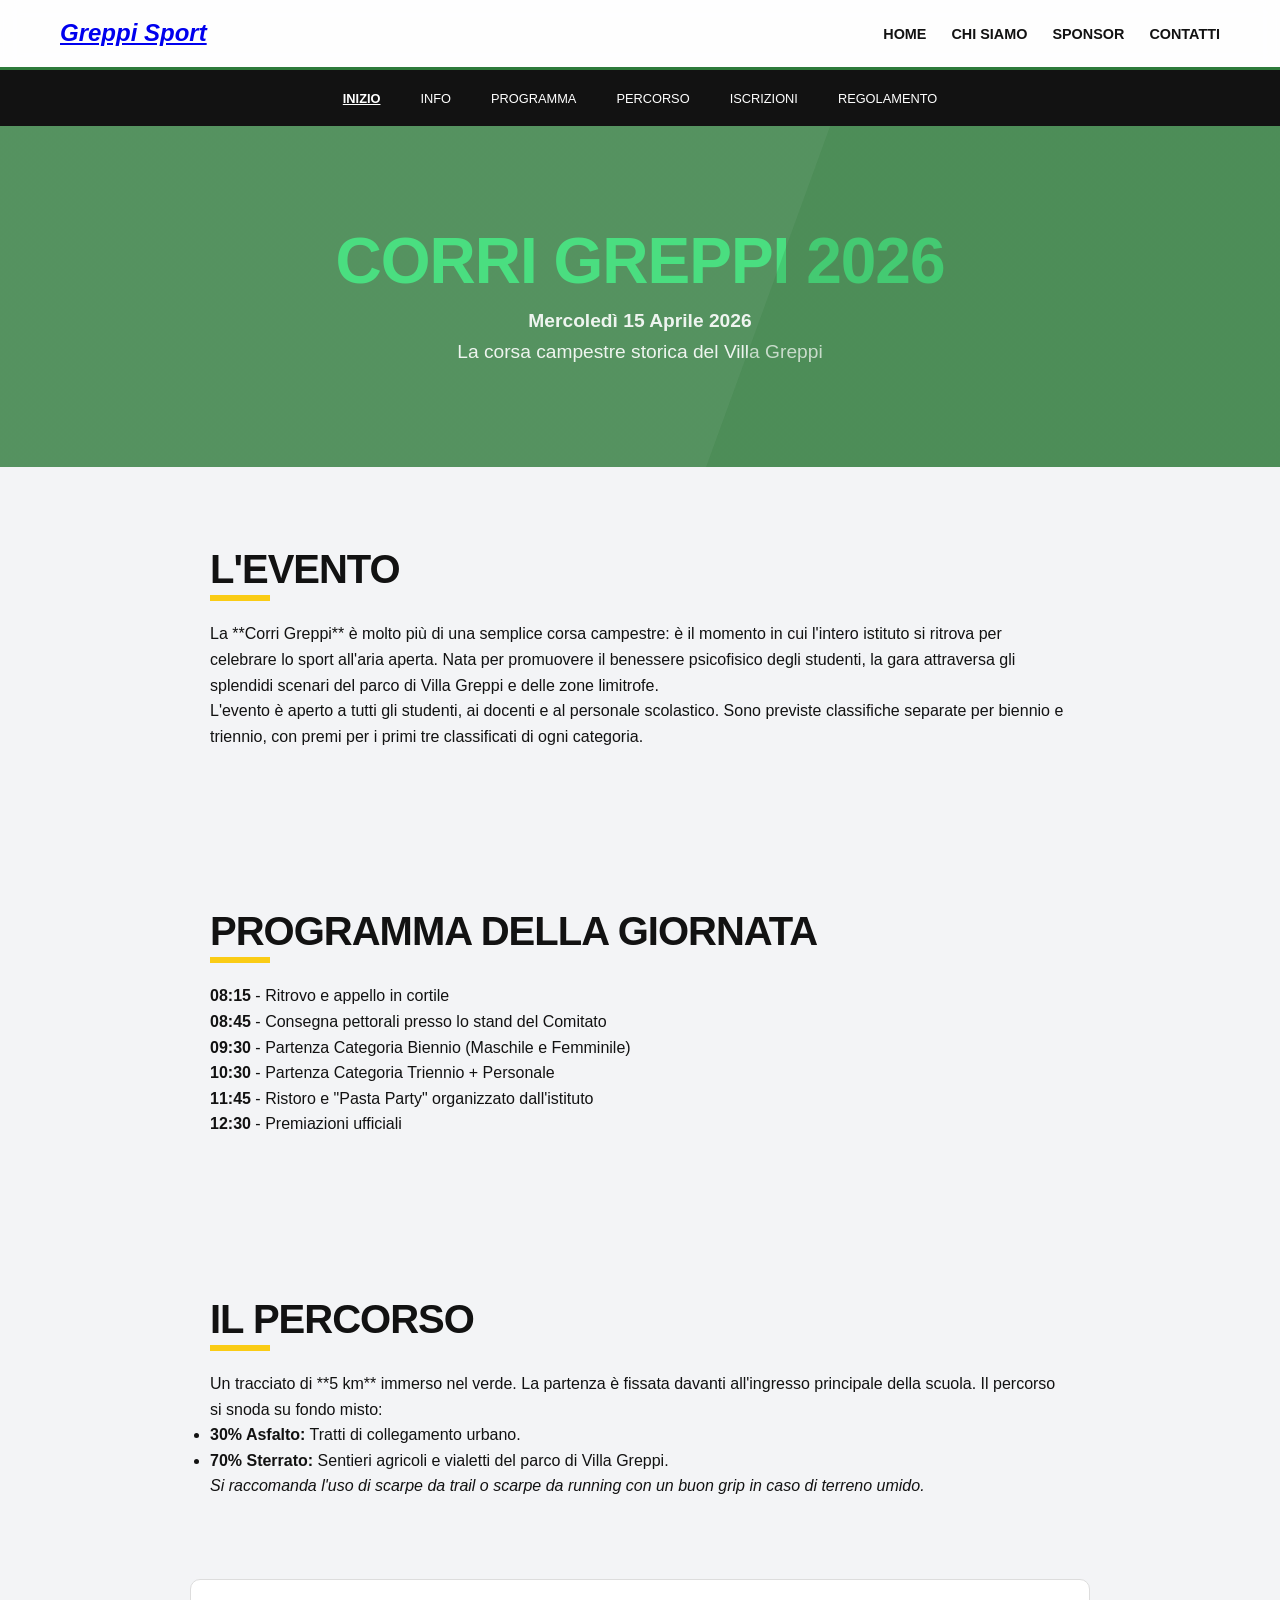
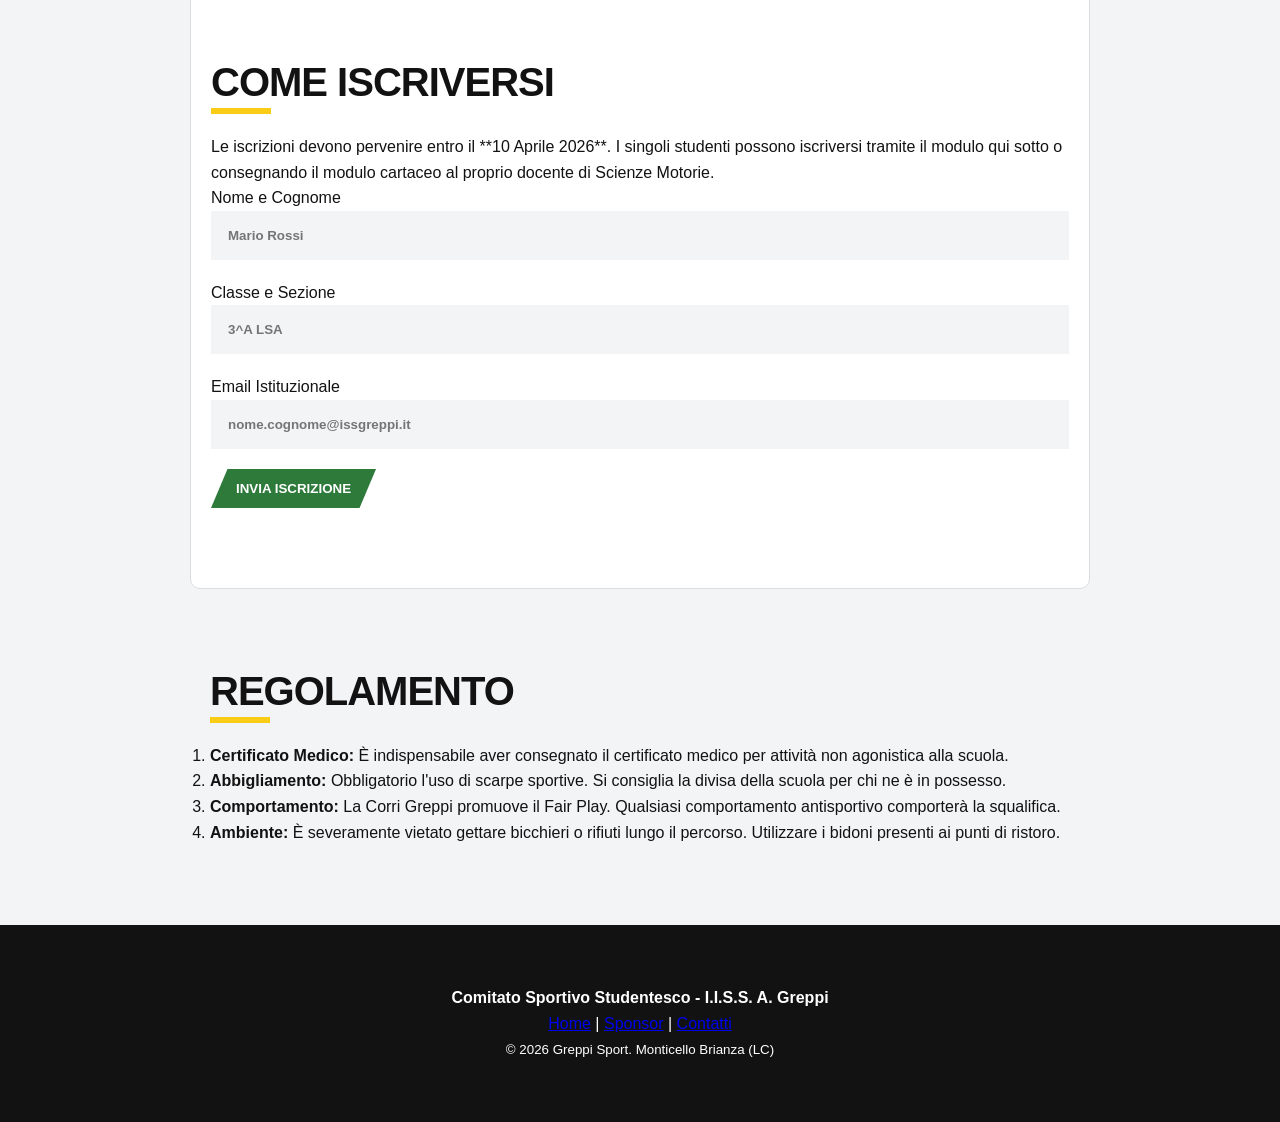
==== corri-greppi/index.html @ d5aee399 "prima commit di allineamento" ====
<!DOCTYPE html>
<html lang="it">
<head>
    <meta charset="UTF-8">
    <meta name="viewport" content="width=device-width, initial-scale=1.0">
    <meta name="description" content="Corri Greppi 2026: Corsa campestre 5km nella Villa Greppi di Monticello. Evento del Comitato Sportivo Studentesco. Iscrizioni aperte per studenti, docenti e personale.">
    <title>Corri Greppi 2026 | Greppi Sport</title>
    <link rel="stylesheet" href="../css/style.css">
</head>
<body>

    <header class="main-header">
        <nav class="navbar">
            <div class="logo"><a href="../index.html">Greppi Sport</a></div>
            <button class="menu-toggle" id="menuToggle">☰</button>
            <ul class="nav-links" id="navLinks">
                <li><a href="../index.html">Home</a></li>
                <li><a href="../chi-siamo.html">Chi Siamo</a></li>
                <li><a href="../sponsor.html">Sponsor</a></li>
                <li><a href="../contatti.html">Contatti</a></li>
            </ul>
        </nav>
    </header>

    <nav class="event-nav">
        <ul>
            <li><a href="#hero">Inizio</a></li>
            <li><a href="#info">Info</a></li>
            <li><a href="#programma">Programma</a></li>
            <li><a href="#percorso">Percorso</a></li>
            <li><a href="#iscrizioni">Iscrizioni</a></li>
            <li><a href="#regolamento">Regolamento</a></li>
        </ul>
    </nav>

    <section id="hero" class="hero" style="background: linear-gradient(rgba(45,122,58,0.8), rgba(45,122,58,0.8)), url('https://images.unsplash.com/photo-1552674605-db6ffd4facb5?ixlib=rb-1.2.1&auto=format&fit=crop&w=1350&q=80'); background-size: cover; background-position: center;">
        <h1>Corri Greppi 2026</h1>
        <p><strong>Mercoledì 15 Aprile 2026</strong><br>La corsa campestre storica del Villa Greppi</p>
    </section>

    <section id="info" class="event-section">
        <h2>L'Evento</h2>
        <p>La **Corri Greppi** è molto più di una semplice corsa campestre: è il momento in cui l'intero istituto si ritrova per celebrare lo sport all'aria aperta. Nata per promuovere il benessere psicofisico degli studenti, la gara attraversa gli splendidi scenari del parco di Villa Greppi e delle zone limitrofe.</p>
        <p>L'evento è aperto a tutti gli studenti, ai docenti e al personale scolastico. Sono previste classifiche separate per biennio e triennio, con premi per i primi tre classificati di ogni categoria.</p>
    </section>

    <section id="programma" class="event-section" style="background-color: var(--bg-light);">
        <h2>Programma della Giornata</h2>
        <div class="program-table">
            <p><strong>08:15</strong> - Ritrovo e appello in cortile</p>
            <p><strong>08:45</strong> - Consegna pettorali presso lo stand del Comitato</p>
            <p><strong>09:30</strong> - Partenza Categoria Biennio (Maschile e Femminile)</p>
            <p><strong>10:30</strong> - Partenza Categoria Triennio + Personale</p>
            <p><strong>11:45</strong> - Ristoro e "Pasta Party" organizzato dall'istituto</p>
            <p><strong>12:30</strong> - Premiazioni ufficiali</p>
        </div>
    </section>

    <section id="percorso" class="event-section">
        <h2>Il Percorso</h2>
        <p>Un tracciato di **5 km** immerso nel verde. La partenza è fissata davanti all'ingresso principale della scuola. Il percorso si snoda su fondo misto:</p>
        <ul>
            <li><strong>30% Asfalto:</strong> Tratti di collegamento urbano.</li>
            <li><strong>70% Sterrato:</strong> Sentieri agricoli e vialetti del parco di Villa Greppi.</li>
        </ul>
        <p><em>Si raccomanda l'uso di scarpe da trail o scarpe da running con un buon grip in caso di terreno umido.</em></p>
    </section>

    <section id="iscrizioni" class="event-section" style="background-color: #fff; border: 1px solid #ddd; border-radius: 10px;">
        <h2>Come Iscriversi</h2>
        <p>Le iscrizioni devono pervenire entro il **10 Aprile 2026**. I singoli studenti possono iscriversi tramite il modulo qui sotto o consegnando il modulo cartaceo al proprio docente di Scienze Motorie.</p>
        
        <form action="#" method="POST" onsubmit="alert('Grazie! Modulo ricevuto (simulazione)'); return false;">
            <div class="form-group">
                <label for="nome">Nome e Cognome</label>
                <input type="text" id="nome" name="nome" class="form-control" required placeholder="Mario Rossi">
            </div>
            <div class="form-group">
                <label for="classe">Classe e Sezione</label>
                <input type="text" id="classe" name="classe" class="form-control" required placeholder="3^A LSA">
            </div>
            <div class="form-group">
                <label for="email">Email Istituzionale</label>
                <input type="email" id="email" name="email" class="form-control" required placeholder="nome.cognome@issgreppi.it">
            </div>
            <button type="submit" class="btn">Invia Iscrizione</button>
        </form>
    </section>

    <section id="regolamento" class="event-section">
        <h2>Regolamento</h2>
        <ol>
            <li><strong>Certificato Medico:</strong> È indispensabile aver consegnato il certificato medico per attività non agonistica alla scuola.</li>
            <li><strong>Abbigliamento:</strong> Obbligatorio l'uso di scarpe sportive. Si consiglia la divisa della scuola per chi ne è in possesso.</li>
            <li><strong>Comportamento:</strong> La Corri Greppi promuove il Fair Play. Qualsiasi comportamento antisportivo comporterà la squalifica.</li>
            <li><strong>Ambiente:</strong> È severamente vietato gettare bicchieri o rifiuti lungo il percorso. Utilizzare i bidoni presenti ai punti di ristoro.</li>
        </ol>
    </section>

    <footer>
        <p><strong>Comitato Sportivo Studentesco - I.I.S.S. A. Greppi</strong></p>
        <p><a href="../index.html">Home</a> | <a href="../sponsor.html">Sponsor</a> | <a href="../contatti.html">Contatti</a></p>
        <p><small>&copy; 2026 Greppi Sport. Monticello Brianza (LC)</small></p>
    </footer>

    <script src="../js/main.js"></script>
</body>
</html>
---- css/style.css ----
/* css/style.css */
:root {
  --primary: #2d7a3a; /* Verde Greppi */
  --primary-bright: #4ade80; /* Verde brillante per accenti */
  --accent: #facc15; /* Giallo per contrasto (richiama i pettorali/trofei) */
  --dark: #121212;
  --light: #ffffff;
  --gray-100: #f3f4f6;
  --gray-800: #1f2937;
  --bg-light: #f3f4f6;
  --font-main: 'Segoe UI', Roboto, Helvetica, Arial, sans-serif;
  --shadow: 0 10px 15px -3px rgba(0, 0, 0, 0.1), 0 4px 6px -2px rgba(0, 0, 0, 0.05);
}

/* Reset e Base */
* { margin: 0; padding: 0; box-sizing: border-box; }

html { 
  scroll-behavior: smooth; 
  scroll-padding-top: 100px; 
}

body {
  font-family: var(--font-main);
  background-color: var(--gray-100);
  color: var(--dark);
  line-height: 1.6;
  overflow-x: hidden;
}

/* Tipografia Sportiva */
h1, h2, h3 {
  text-transform: uppercase;
  font-weight: 800;
  letter-spacing: -1px;
  line-height: 1.1;
}

/* Header Glassmorphism */
.main-header {
  background: rgba(255, 255, 255, 0.9);
  backdrop-filter: blur(10px);
  border-bottom: 3px solid var(--primary);
  position: sticky;
  top: 0;
  z-index: 1000;
  height: 70px;
}

.navbar {
  display: flex;
  justify-content: space-between;
  align-items: center;
  max-width: 1200px;
  height: 100%;
  margin: 0 auto;
  padding: 0 20px;
}

.logo {
  font-size: 1.5rem;
  color: var(--primary);
  font-weight: 900;
  font-style: italic;
}

.nav-links {
  display: flex;
  gap: 25px;
  list-style: none;
}

.nav-links a {
  text-decoration: none;
  color: var(--dark);
  font-weight: 700;
  font-size: 0.9rem;
  text-transform: uppercase;
  transition: color 0.3s;
}

.nav-links a:hover { color: var(--primary); }

/* Hero Section "Aggressiva" */
.hero {
  background: var(--dark);
  color: var(--light);
  padding: 100px 20px;
  text-align: center;
  position: relative;
  overflow: hidden;
}

/* Effetto striscia diagonale sullo sfondo */
.hero::after {
  content: "";
  position: absolute;
  top: 0; right: -10%;
  width: 50%; height: 100%;
  background: var(--primary);
  transform: skewX(-20deg);
  z-index: 1;
  opacity: 0.2;
}

.hero .content {
  position: relative;
  z-index: 2;
}

.hero h1 {
  font-size: 4rem;
  margin-bottom: 10px;
  color: var(--primary-bright);
}

.hero p {
  font-size: 1.2rem;
  max-width: 700px;
  margin: 0 auto;
  font-weight: 300;
  opacity: 0.9;
}

/* Event Cards - Stile "Flyer" */
.container {
  max-width: 1200px;
  margin: -50px auto 50px; /* Sovrappone leggermente alla hero */
  padding: 0 20px;
  position: relative;
  z-index: 10;
}

.events-grid {
  display: grid;
  grid-template-columns: repeat(auto-fit, minmax(320px, 1fr));
  gap: 30px;
}

.card {
  background: var(--light);
  border-radius: 0; /* Angoli squadrati per un look più tecnico */
  border-left: 8px solid var(--primary);
  box-shadow: var(--shadow);
  transition: transform 0.3s, box-shadow 0.3s;
  display: flex;
  flex-direction: column;
}

.card:hover {
  transform: translateY(-10px) rotate(1deg);
  box-shadow: 20px 20px 0px var(--accent);
}

.card-img {
  height: 200px;
  background: #333;
  color: white;
  display: flex;
  align-items: center;
  justify-content: center;
  font-weight: 800;
  background-size: cover;
  background-position: center;
}

.card-content { padding: 25px; }

.card-content h3 {
  font-size: 1.8rem;
  margin-bottom: 15px;
}

/* Pulsanti "Street" */
.btn {
  display: inline-block;
  padding: 12px 25px;
  background: var(--primary);
  color: white;
  text-decoration: none;
  font-weight: 800;
  text-transform: uppercase;
  border: none;
  cursor: pointer;
  transition: 0.2s;
  clip-path: polygon(10% 0, 100% 0, 90% 100%, 0% 100%); /* Forma a trapezio sportivo */
}

.btn:hover {
  background: var(--dark);
  transform: scale(1.05);
}

/* Navbar Evento (Secondaria) */
.event-nav {
  background: var(--dark);
  padding: 15px 0;
  position: sticky;
  top: 70px;
  z-index: 999;
}

.event-nav ul {
  display: flex;
  justify-content: center;
  list-style: none;
  gap: 20px;
  flex-wrap: wrap;
}

.event-nav a {
  color: var(--light);
  text-transform: uppercase;
  font-size: 0.8rem;
  font-weight: 700;
  text-decoration: none;
  padding: 5px 10px;
}

.event-nav a:hover {
  background: var(--primary);
}

/* Sezioni Interne Evento */
.event-section {
  padding: 80px 20px;
  max-width: 900px;
  margin: 0 auto;
}

.event-section h2 {
  font-size: 2.5rem;
  margin-bottom: 30px;
  position: relative;
}

.event-section h2::before {
  content: "";
  position: absolute;
  bottom: -10px;
  left: 0;
  width: 60px;
  height: 6px;
  background: var(--accent);
}

/* Form e Input */
.form-group { margin-bottom: 20px; }
.form-control {
  width: 100%;
  padding: 15px;
  border: 2px solid var(--gray-100);
  background: var(--gray-100);
  font-weight: 600;
}

.form-control:focus {
  outline: none;
  border-color: var(--primary);
  background: white;
}

/* Hamburger Menu - Hidden by default (desktop) */
.menu-toggle { 
  display: none; 
}

/* Sponsor Styles */
.sponsor-tier {
  margin-bottom: 4rem;
  text-align: center;
}

.sponsor-tier h2 {
  border-bottom: 2px solid var(--primary);
  display: inline-block;
  padding-bottom: 5px;
  margin-bottom: 2rem;
  text-transform: uppercase;
  letter-spacing: 1px;
}

.logo-grid {
  display: grid;
  grid-template-columns: repeat(auto-fit, minmax(200px, 1fr));
  gap: 2rem;
  align-items: center;
}

.logo-box {
  background: white;
  padding: 2rem;
  border-radius: 8px;
  border: 1px solid #eee;
  display: flex;
  flex-direction: column;
  align-items: center;
  justify-content: center;
  min-height: 150px;
  transition: box-shadow 0.3s ease;
}

.logo-box:hover {
  box-shadow: 0 5px 15px rgba(0,0,0,0.1);
}

.logo-placeholder {
  width: 100%;
  height: 80px;
  background: #f0f0f0;
  display: flex;
  align-items: center;
  justify-content: center;
  color: #999;
  font-size: 0.9rem;
  font-weight: bold;
  border-radius: 4px;
  margin-bottom: 10px;
}

.cta-sponsor {
  background-color: var(--primary);
  color: white;
  padding: 3rem 1rem;
  border-radius: 12px;
  text-align: center;
  margin-top: 2rem;
}

.cta-sponsor h3 { 
  color: white; 
}

/* Footer */
footer {
  background: var(--dark);
  color: white;
  padding: 60px 20px;
  text-align: center;
}

/* Responsive Mobile */
@media (max-width: 768px) {
  .hero h1 { font-size: 2.5rem; }
  .container { margin-top: 20px; }
  .menu-toggle { display: block; font-size: 2rem; color: var(--primary); background: none; border: none; }
  .nav-links {
    display: none;
    position: absolute;
    top: 70px; left: 0; width: 100%;
    background: white; flex-direction: column; padding: 20px;
  }
  .nav-links.active { display: flex; }
}
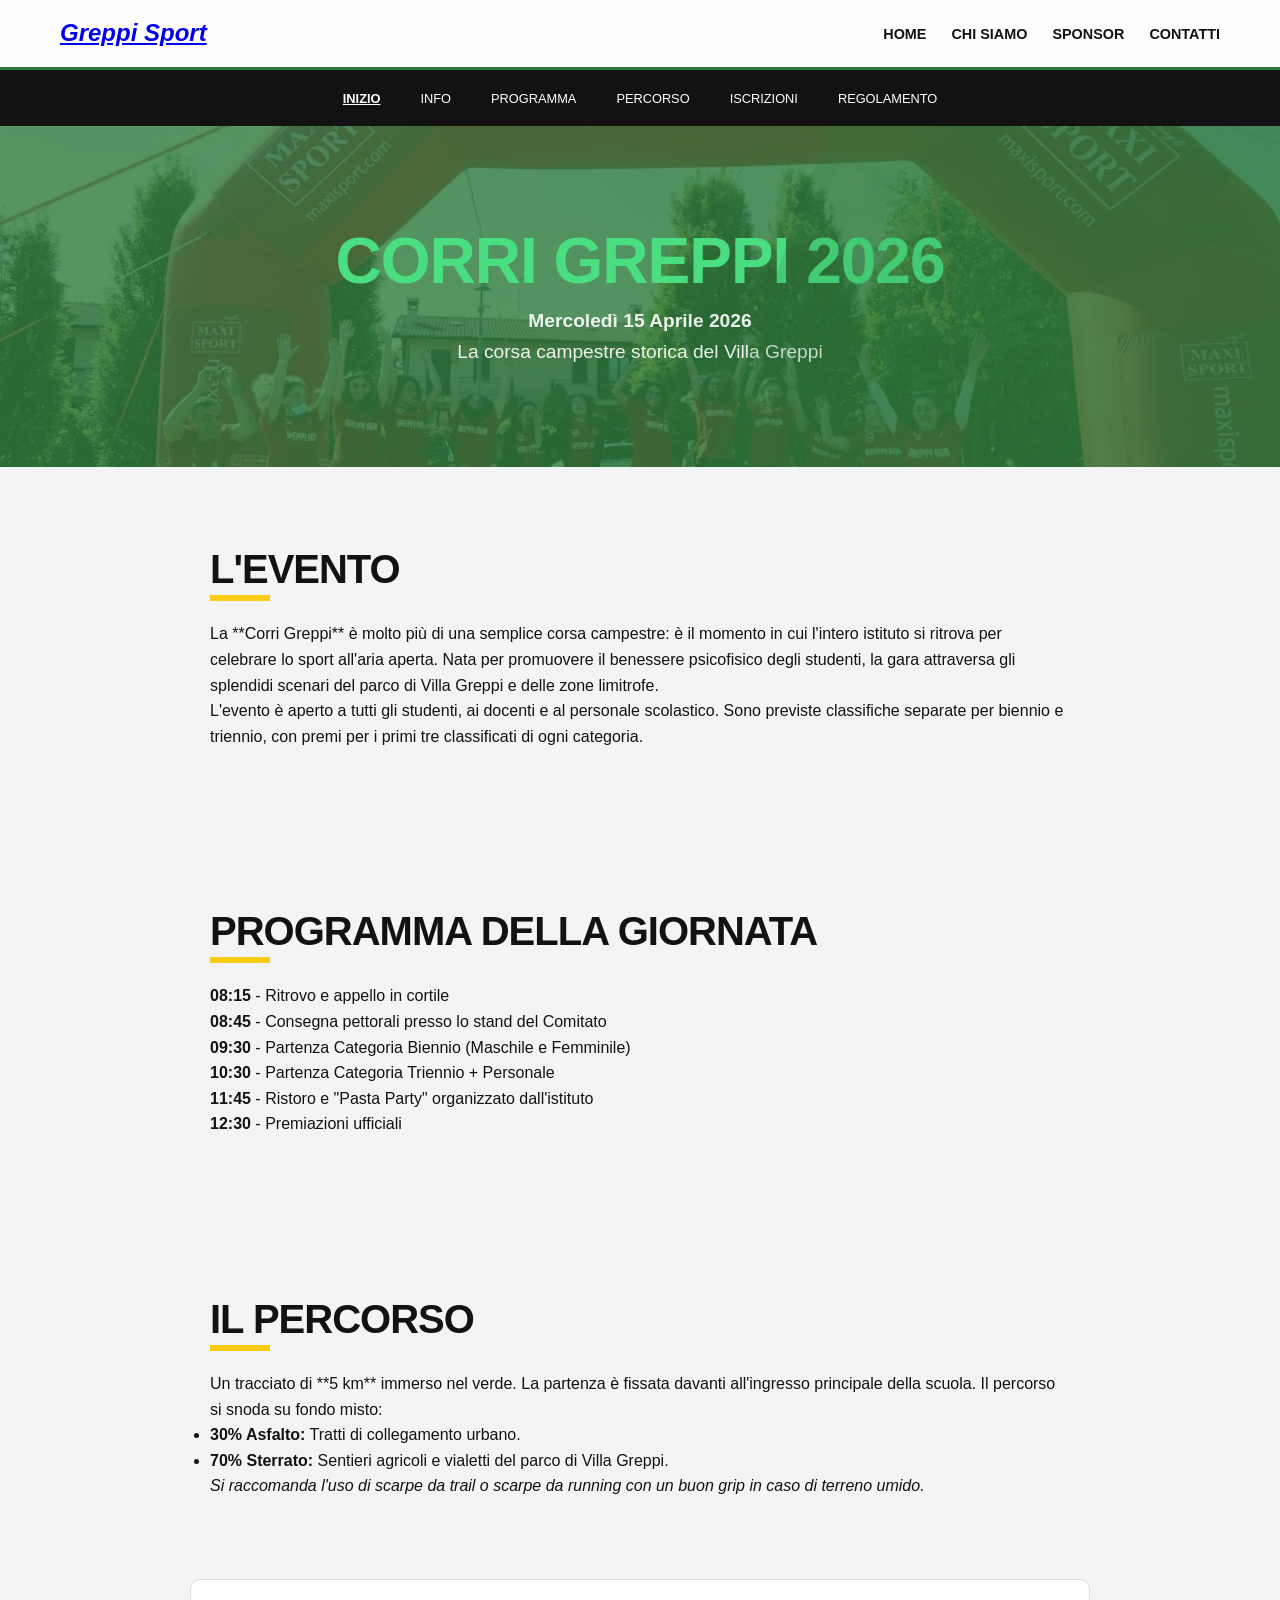
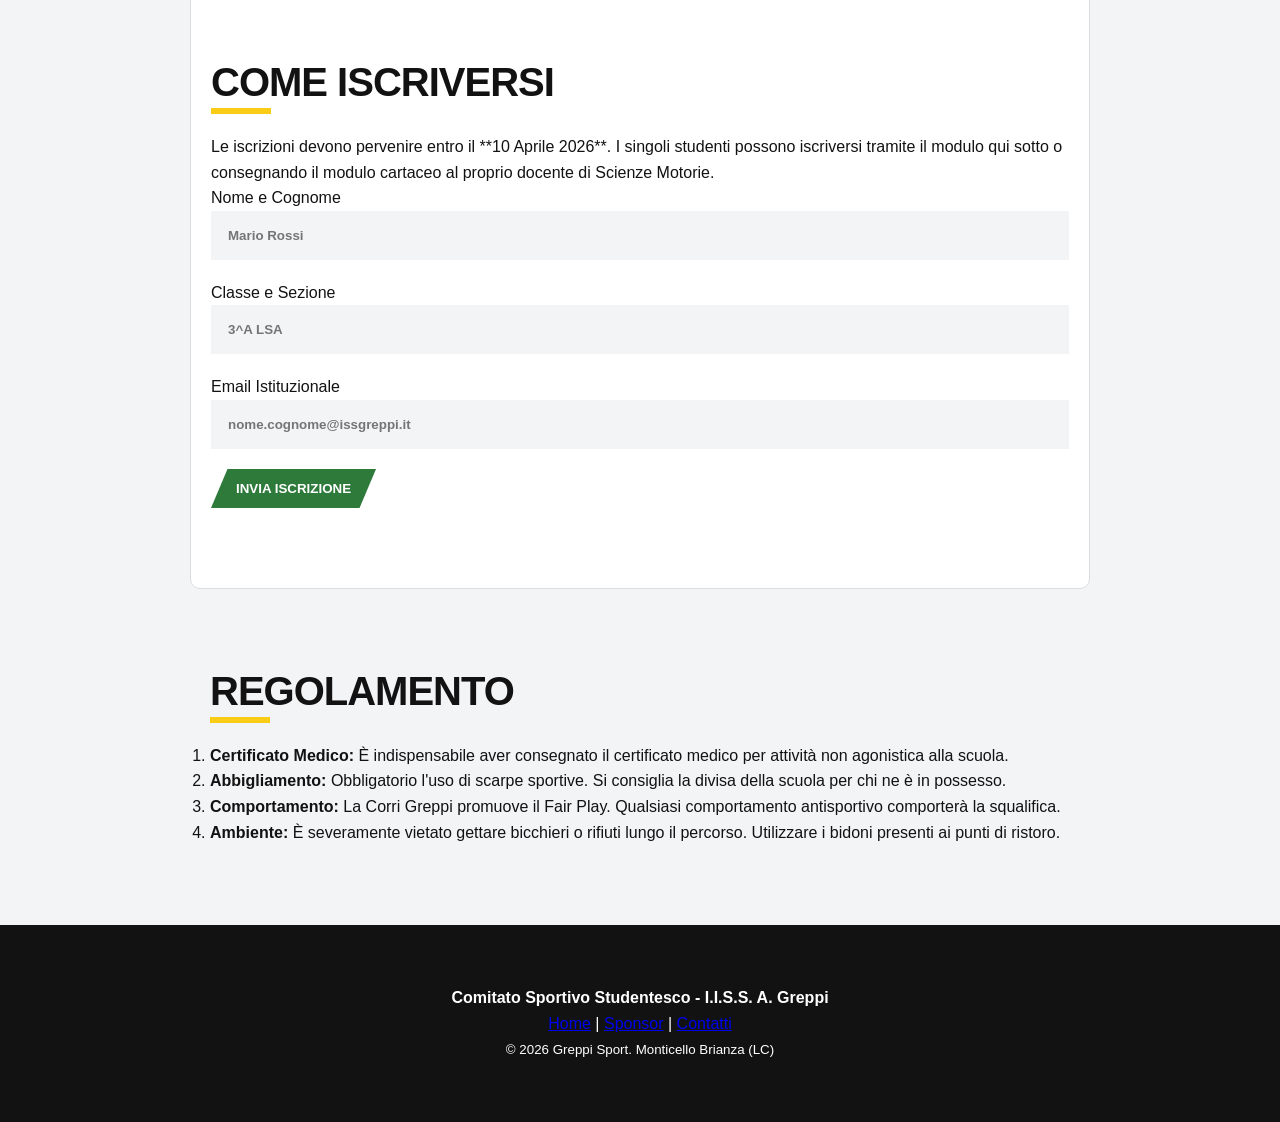
==== commit d641df6b: "correzzione bug e aggiunta contenuti multimediali ricavati dal vecchio sito web" ====
--- a/corri-greppi/index.html
+++ b/corri-greppi/index.html
@@ -33,7 +33,7 @@
         </ul>
     </nav>
 
-    <section id="hero" class="hero" style="background: linear-gradient(rgba(45,122,58,0.8), rgba(45,122,58,0.8)), url('https://images.unsplash.com/photo-1552674605-db6ffd4facb5?ixlib=rb-1.2.1&auto=format&fit=crop&w=1350&q=80'); background-size: cover; background-position: center;">
+    <section id="hero" class="hero" style="background: linear-gradient(rgba(45,122,58,0.8), rgba(45,122,58,0.8)), url('../img/immaginegreppirun.jpg'); background-size: cover; background-position: center;">
         <h1>Corri Greppi 2026</h1>
         <p><strong>Mercoledì 15 Aprile 2026</strong><br>La corsa campestre storica del Villa Greppi</p>
     </section>
--- a/css/style.css
+++ b/css/style.css
@@ -329,6 +329,19 @@
 
 .cta-sponsor h3 { 
   color: white; 
+}
+
+/* Contact & About Grid Responsive */
+.contact-grid,
+.about-grid {
+  grid-template-columns: 1fr 1fr;
+}
+
+@media (max-width: 768px) {
+  .contact-grid,
+  .about-grid {
+    grid-template-columns: 1fr;
+  }
 }
 
 /* Footer */
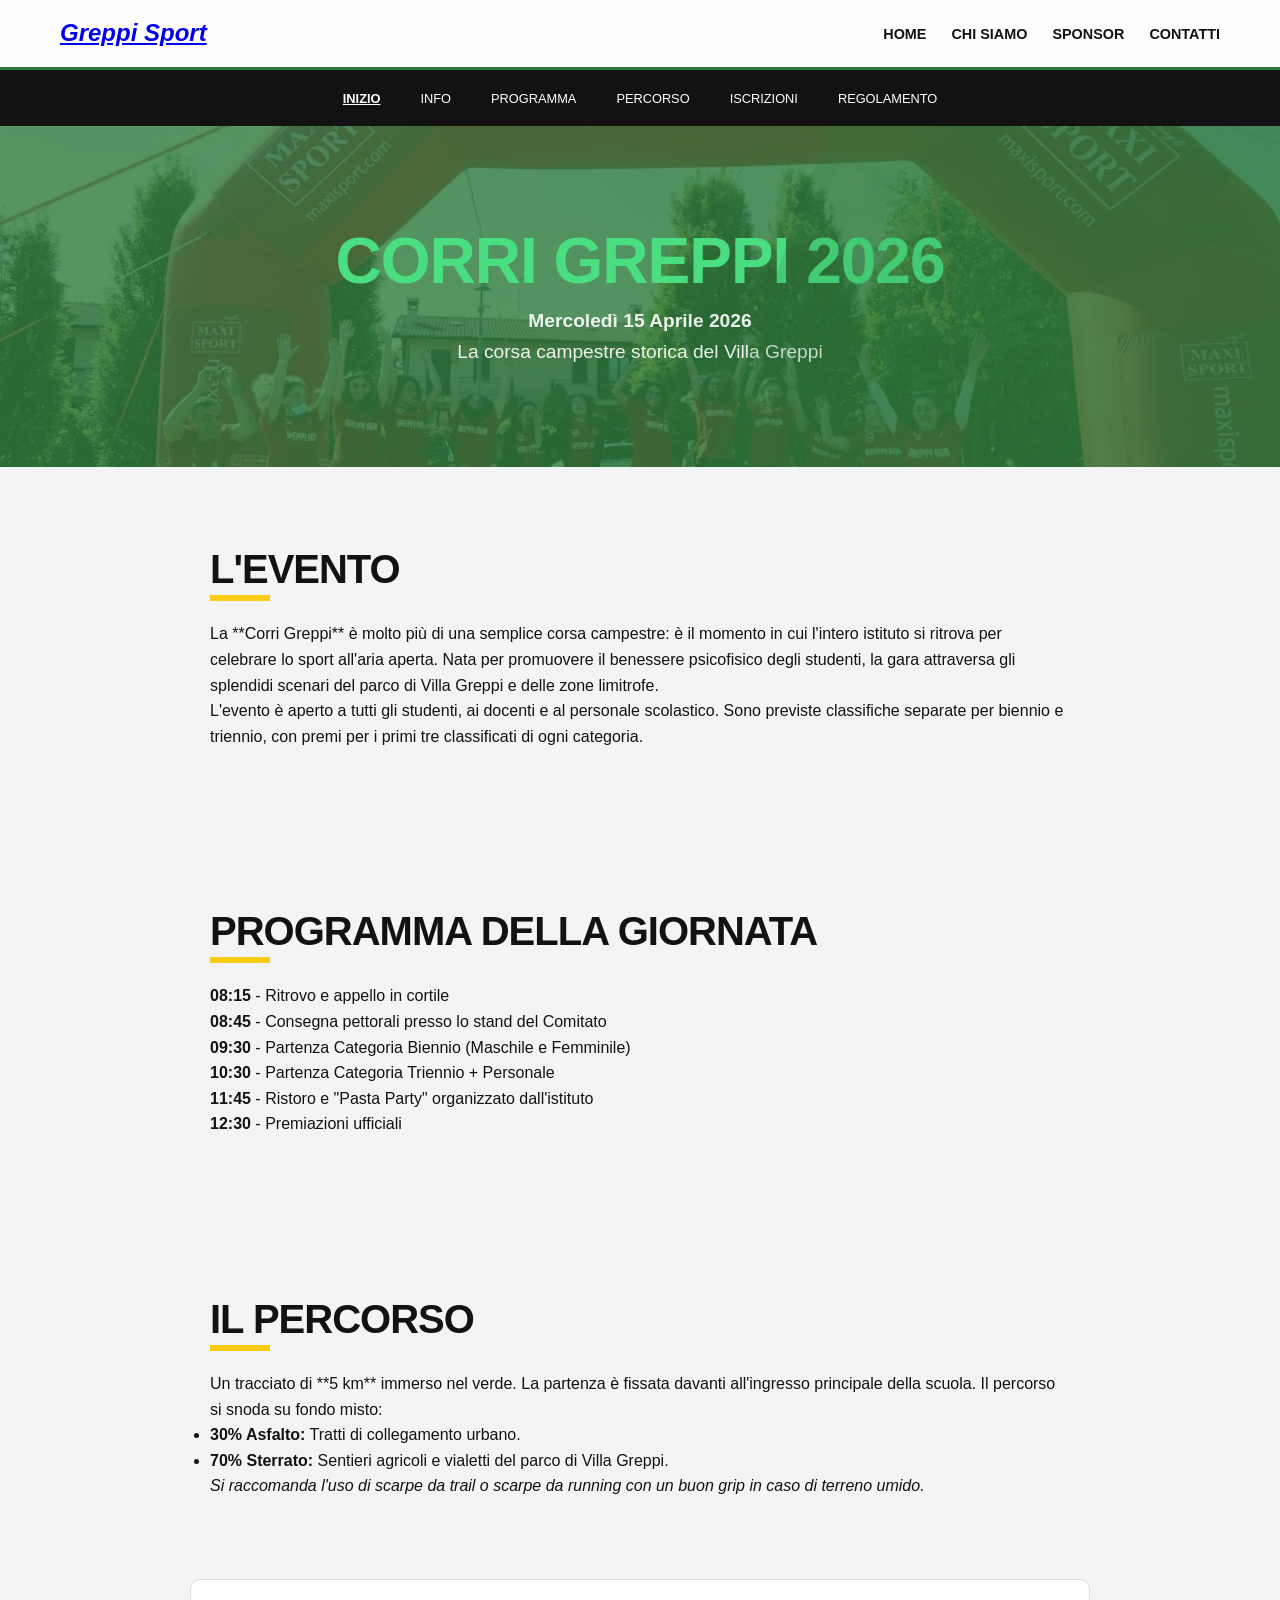
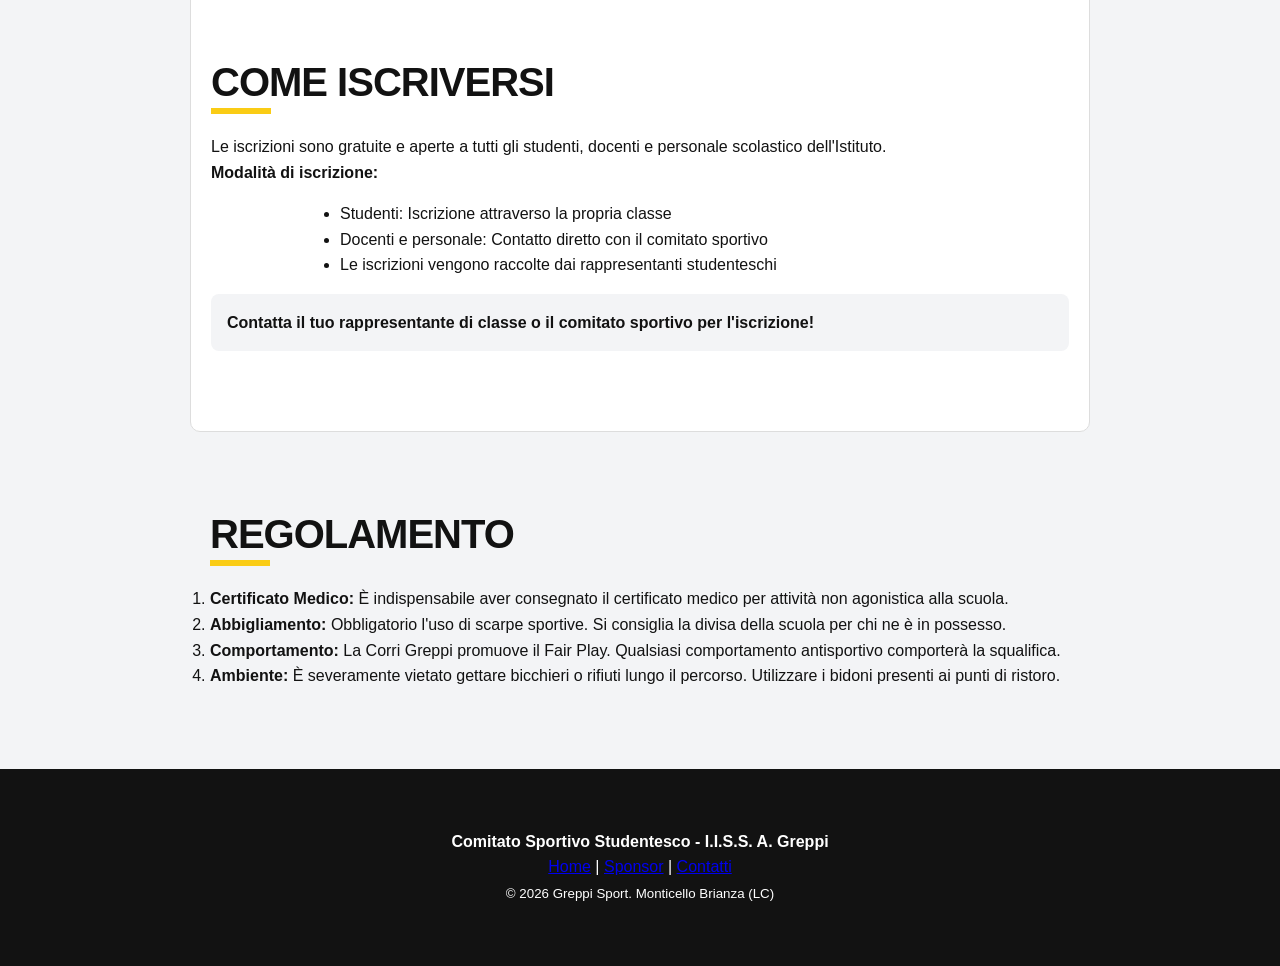
==== commit 89424774: "commit" ====
--- a/corri-greppi/index.html
+++ b/corri-greppi/index.html
@@ -68,23 +68,16 @@
 
     <section id="iscrizioni" class="event-section" style="background-color: #fff; border: 1px solid #ddd; border-radius: 10px;">
         <h2>Come Iscriversi</h2>
-        <p>Le iscrizioni devono pervenire entro il **10 Aprile 2026**. I singoli studenti possono iscriversi tramite il modulo qui sotto o consegnando il modulo cartaceo al proprio docente di Scienze Motorie.</p>
-        
-        <form action="#" method="POST" onsubmit="alert('Grazie! Modulo ricevuto (simulazione)'); return false;">
-            <div class="form-group">
-                <label for="nome">Nome e Cognome</label>
-                <input type="text" id="nome" name="nome" class="form-control" required placeholder="Mario Rossi">
-            </div>
-            <div class="form-group">
-                <label for="classe">Classe e Sezione</label>
-                <input type="text" id="classe" name="classe" class="form-control" required placeholder="3^A LSA">
-            </div>
-            <div class="form-group">
-                <label for="email">Email Istituzionale</label>
-                <input type="email" id="email" name="email" class="form-control" required placeholder="nome.cognome@issgreppi.it">
-            </div>
-            <button type="submit" class="btn">Invia Iscrizione</button>
-        </form>
+        <p>Le iscrizioni sono gratuite e aperte a tutti gli studenti, docenti e personale scolastico dell'Istituto.</p>
+        <p><strong>Modalità di iscrizione:</strong></p>
+        <ul style="text-align: left; max-width: 600px; margin: 1rem auto;">
+            <li>Studenti: Iscrizione attraverso la propria classe</li>
+            <li>Docenti e personale: Contatto diretto con il comitato sportivo</li>
+            <li>Le iscrizioni vengono raccolte dai rappresentanti studenteschi</li>
+        </ul>
+        <p style="margin-top: 1rem; padding: 1rem; background: var(--bg-light); border-radius: 8px;">
+            <strong>Contatta il tuo rappresentante di classe o il comitato sportivo per l'iscrizione!</strong>
+        </p>
     </section>
 
     <section id="regolamento" class="event-section">
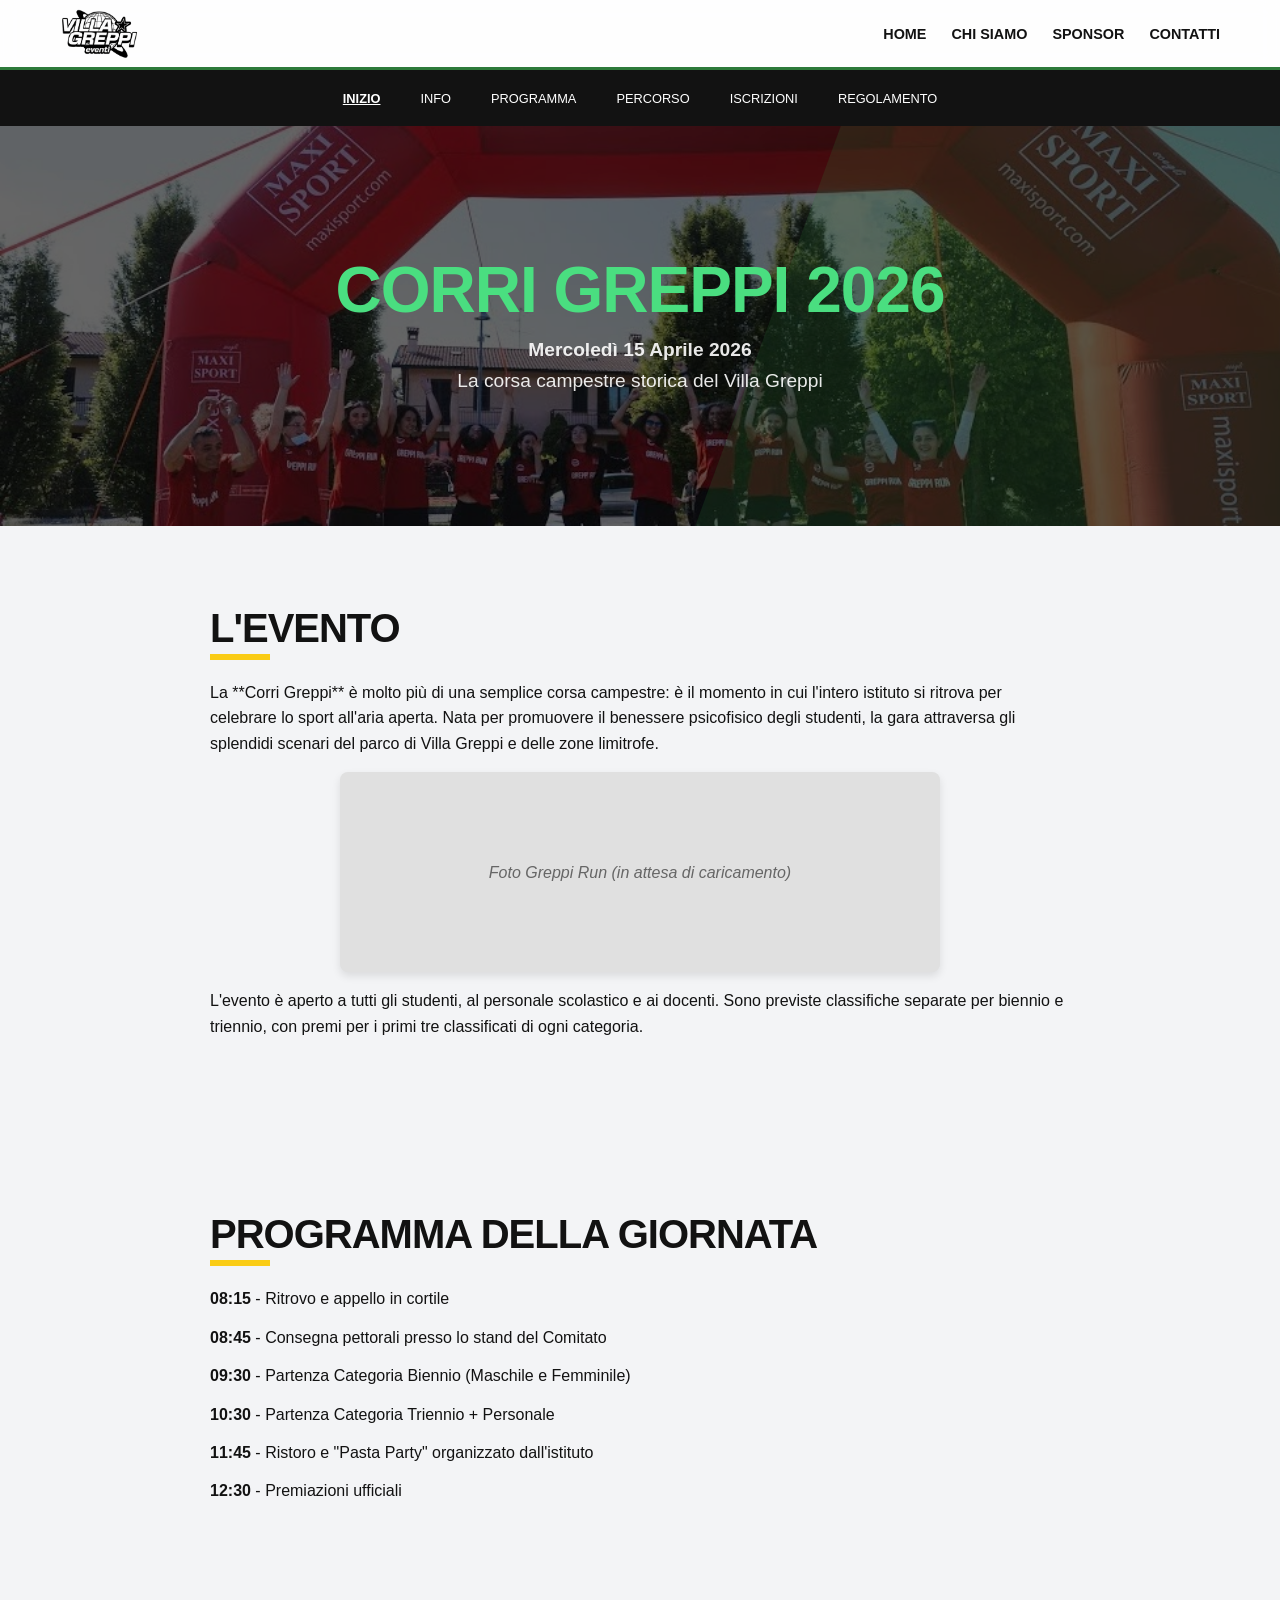
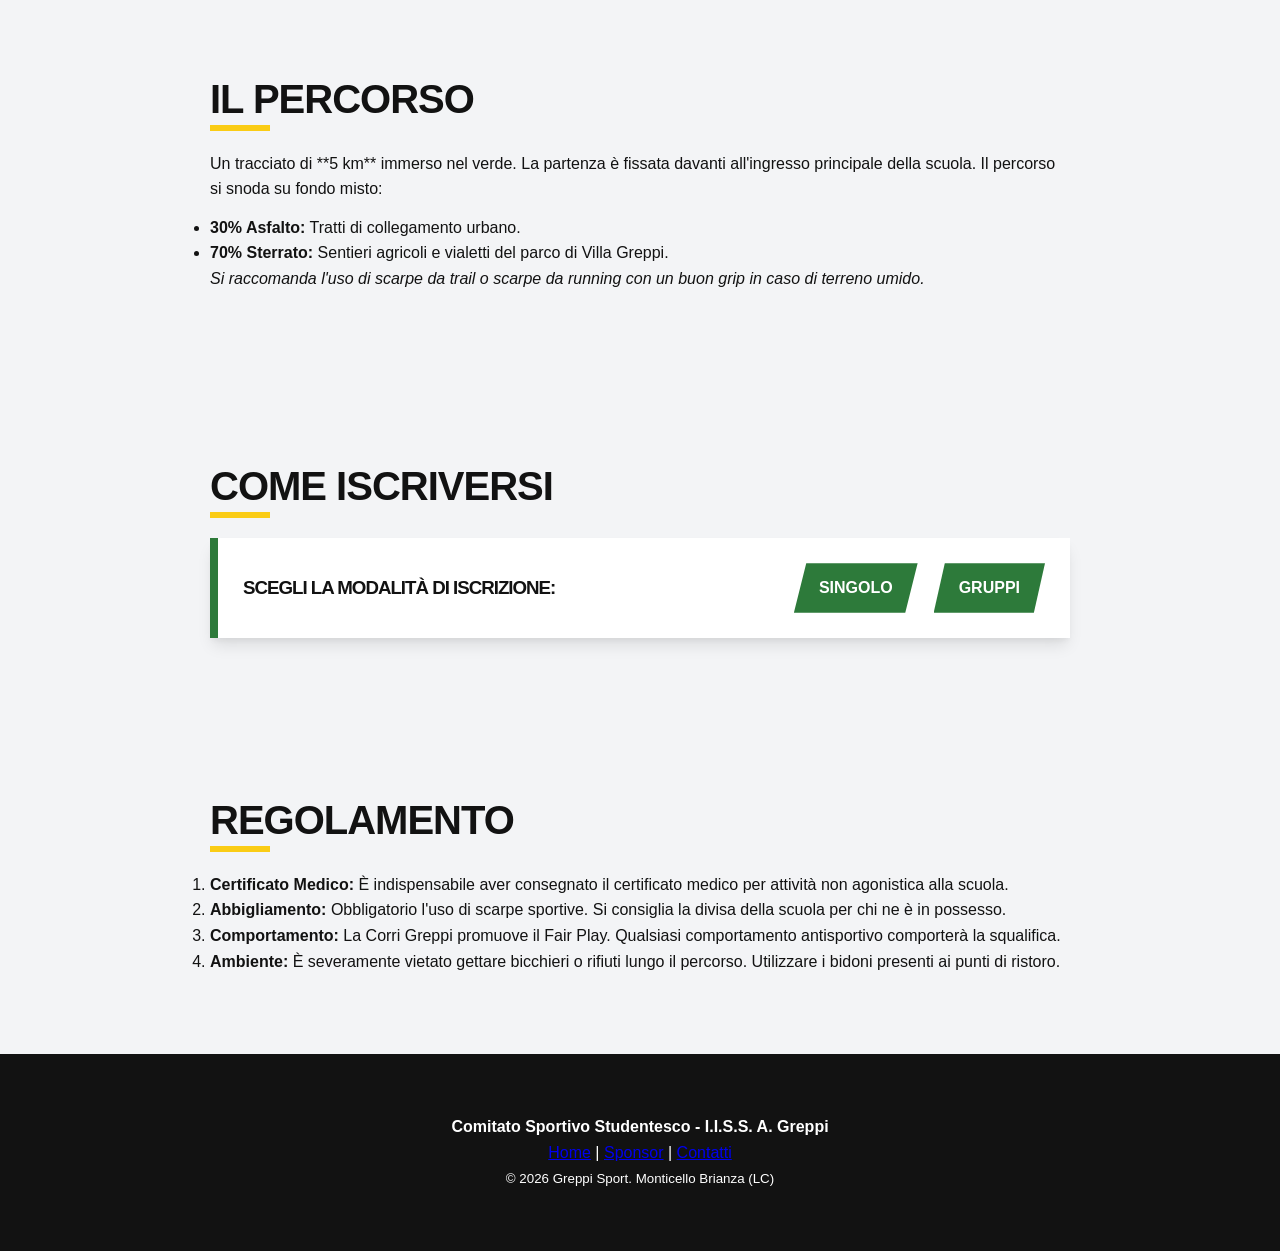
==== commit e2941f32: "implementato sitema di gestione del sito tramite dashboard, grazie AI che esisti" ====
--- a/corri-greppi/index.html
+++ b/corri-greppi/index.html
@@ -11,7 +11,7 @@
 
     <header class="main-header">
         <nav class="navbar">
-            <div class="logo"><a href="../index.html">Greppi Sport</a></div>
+            <div class="logo"><a href="../index.html"><img src="../img/logo1.png" alt="Logo Greppi Sport"></a></div>
             <button class="menu-toggle" id="menuToggle">☰</button>
             <ul class="nav-links" id="navLinks">
                 <li><a href="../index.html">Home</a></li>
@@ -33,16 +33,22 @@
         </ul>
     </nav>
 
-    <section id="hero" class="hero" style="background: linear-gradient(rgba(45,122,58,0.8), rgba(45,122,58,0.8)), url('../img/immaginegreppirun.jpg'); background-size: cover; background-position: center;">
-        <h1>Corri Greppi 2026</h1>
-        <p><strong>Mercoledì 15 Aprile 2026</strong><br>La corsa campestre storica del Villa Greppi</p>
+    <section id="hero" class="hero" style="background-image: url('../img/immaginegreppirun.jpg'); background-size: cover; background-position: center;">
+        <div class="hero-overlay" style="position: absolute; top: 0; left: 0; right: 0; bottom: 0; background: rgba(0,0,0,0.6);"></div>
+        <div style="position: relative; z-index: 2;">
+            <h1>Corri Greppi 2026</h1>
+            <p><strong>Mercoledì 15 Aprile 2026</strong><br>La corsa campestre storica del Villa Greppi</p>
+        </div>
     </section>
 
     <section id="info" class="event-section">
         <h2>L'Evento</h2>
         <p>La **Corri Greppi** è molto più di una semplice corsa campestre: è il momento in cui l'intero istituto si ritrova per celebrare lo sport all'aria aperta. Nata per promuovere il benessere psicofisico degli studenti, la gara attraversa gli splendidi scenari del parco di Villa Greppi e delle zone limitrofe.</p>
-        <p>L'evento è aperto a tutti gli studenti, ai docenti e al personale scolastico. Sono previste classifiche separate per biennio e triennio, con premi per i primi tre classificati di ogni categoria.</p>
-    </section>
+        
+        <div class="image-placeholder" style="max-height: 300px; display: flex; align-items: center;">Foto Greppi Run (in attesa di caricamento)</div>
+
+        <p>L'evento è aperto a tutti gli studenti, al personale scolastico e ai docenti. Sono previste classifiche separate per biennio e triennio, con premi per i primi tre classificati di ogni categoria.</p>
+    </section>
 
     <section id="programma" class="event-section" style="background-color: var(--bg-light);">
         <h2>Programma della Giornata</h2>
@@ -66,18 +72,15 @@
         <p><em>Si raccomanda l'uso di scarpe da trail o scarpe da running con un buon grip in caso di terreno umido.</em></p>
     </section>
 
-    <section id="iscrizioni" class="event-section" style="background-color: #fff; border: 1px solid #ddd; border-radius: 10px;">
+    <section id="iscrizioni" class="event-section">
         <h2>Come Iscriversi</h2>
-        <p>Le iscrizioni sono gratuite e aperte a tutti gli studenti, docenti e personale scolastico dell'Istituto.</p>
-        <p><strong>Modalità di iscrizione:</strong></p>
-        <ul style="text-align: left; max-width: 600px; margin: 1rem auto;">
-            <li>Studenti: Iscrizione attraverso la propria classe</li>
-            <li>Docenti e personale: Contatto diretto con il comitato sportivo</li>
-            <li>Le iscrizioni vengono raccolte dai rappresentanti studenteschi</li>
-        </ul>
-        <p style="margin-top: 1rem; padding: 1rem; background: var(--bg-light); border-radius: 8px;">
-            <strong>Contatta il tuo rappresentante di classe o il comitato sportivo per l'iscrizione!</strong>
-        </p>
+        <div class="signup-section">
+            <h3>Scegli la modalità di iscrizione:</h3>
+            <div class="btn-container">
+                <a href="#" class="btn">Singolo</a>
+                <a href="#" class="btn">Gruppi</a>
+            </div>
+        </div>
     </section>
 
     <section id="regolamento" class="event-section">
--- a/css/style.css
+++ b/css/style.css
@@ -62,6 +62,14 @@
   color: var(--primary);
   font-weight: 900;
   font-style: italic;
+  display: flex;
+  align-items: center;
+}
+
+.logo img {
+  height: 50px;
+  width: auto;
+  vertical-align: middle;
 }
 
 .nav-links {
@@ -89,6 +97,11 @@
   text-align: center;
   position: relative;
   overflow: hidden;
+  min-height: 400px; /* Altezza minima uniforme per tutte le Hero */
+  display: flex;
+  flex-direction: column;
+  justify-content: center;
+  align-items: center;
 }
 
 /* Effetto striscia diagonale sullo sfondo */
@@ -125,10 +138,11 @@
 /* Event Cards - Stile "Flyer" */
 .container {
   max-width: 1200px;
-  margin: -50px auto 50px; /* Sovrappone leggermente alla hero */
+  margin: 40px auto 50px; /* Distacco di 40px dalla hero per leggibilità */
   padding: 0 20px;
   position: relative;
   z-index: 10;
+  scroll-margin-top: 80px; /* Evita che l'header copra il contenuto allo scroll */
 }
 
 .events-grid {
@@ -228,6 +242,37 @@
   margin: 0 auto;
 }
 
+.event-section p {
+  margin-bottom: 0.8rem; /* Riduce lo spazio tra paragrafi per maggiore leggibilità */
+}
+
+/* Stile per le immagini nelle pagine evento */
+.event-image {
+  width: 100%;
+  max-width: 600px;
+  height: auto;
+  border-radius: 8px;
+  box-shadow: 0 4px 8px rgba(0,0,0,0.1);
+  margin: 1rem auto;
+  display: block;
+}
+
+/* Stile per placeholder grigio */
+.image-placeholder {
+  width: 100%;
+  max-width: 600px;
+  height: 200px;
+  background-color: #e0e0e0;
+  border-radius: 8px;
+  box-shadow: 0 4px 8px rgba(0,0,0,0.1);
+  margin: 1rem auto;
+  display: flex;
+  align-items: center;
+  justify-content: center;
+  color: #666;
+  font-style: italic;
+}
+
 .event-section h2 {
   font-size: 2.5rem;
   margin-bottom: 30px;
@@ -342,6 +387,9 @@
   .about-grid {
     grid-template-columns: 1fr;
   }
+  .video-grid {
+    grid-template-columns: 1fr !important;
+  }
 }
 
 /* Footer */
@@ -353,6 +401,124 @@
 }
 
 /* Responsive Mobile */
+/* Sezione Iscrizioni - Stile Card Orizzontale (simile alla home ma meno esuberante) */
+.signup-section {
+  background: var(--light);
+  border-left: 8px solid var(--primary);
+  box-shadow: var(--shadow);
+  padding: 25px;
+  margin-top: 20px;
+  display: flex;
+  align-items: center;
+  justify-content: space-between;
+  flex-wrap: wrap;
+  gap: 1rem;
+  transition: transform 0.3s, box-shadow 0.3s;
+}
+
+.signup-section:hover {
+  transform: translateY(-3px); /* Riduzione traslazione (da -10px a -3px) */
+  box-shadow: 0 10px 20px rgba(0,0,0,0.1);
+}
+
+.signup-section h3 {
+  color: var(--dark);
+  margin: 0;
+  flex: 1;
+  min-width: 200px;
+}
+
+.signup-section .btn-container {
+  display: flex;
+  gap: 1rem;
+}
+
+/* Sezione Statistiche per Chi Siamo */
+.stats-grid {
+  display: grid;
+  grid-template-columns: repeat(auto-fit, minmax(200px, 1fr));
+  gap: 20px;
+  margin: 2rem 0;
+  text-align: center;
+}
+
+.stat-card {
+  background: var(--dark);
+  color: white;
+  padding: 2rem;
+  border-radius: 8px;
+  box-shadow: var(--shadow);
+}
+
+.stat-number {
+  font-size: 3rem;
+  font-weight: 800;
+  color: var(--primary-bright);
+}
+
+.stat-desc {
+  font-size: 1rem;
+  margin-top: 0.5rem;
+  color: var(--light);
+}
+
+/* Griglia eventi semplice per Chi Siamo */
+.events-simple-grid {
+  display: grid;
+  grid-template-columns: repeat(auto-fit, minmax(250px, 1fr));
+  gap: 20px;
+  margin-top: 2rem;
+}
+
+.simple-card {
+  background: white;
+  border-radius: 8px;
+  overflow: hidden;
+  box-shadow: var(--shadow);
+  text-align: center;
+  transition: transform 0.3s, box-shadow 0.3s;
+}
+
+.simple-card:hover {
+  transform: translateY(-5px);
+  box-shadow: 0 15px 30px rgba(0,0,0,0.15);
+}
+
+.simple-card img {
+  width: 100%;
+  height: 150px;
+  object-fit: cover;
+}
+
+.simple-card h4 {
+  color: var(--primary);
+  margin: 1rem 0 0.5rem;
+  font-size: 1.3rem;
+}
+
+.simple-card p {
+  padding: 0 1rem 1rem;
+  color: var(--gray-800);
+  font-size: 0.95rem;
+}
+
+/* Effetto hover per la sezione Team */
+.team-card {
+  cursor: pointer;
+}
+
+.team-card img {
+  transition: transform 0.3s;
+}
+
+.team-card:hover img {
+  transform: scale(1.05);
+}
+
+.team-card:hover .team-overlay {
+  transform: translateY(0) !important;
+}
+
 @media (max-width: 768px) {
   .hero h1 { font-size: 2.5rem; }
   .container { margin-top: 20px; }
@@ -364,4 +530,76 @@
     background: white; flex-direction: column; padding: 20px;
   }
   .nav-links.active { display: flex; }
+}
+
+/* Stili per l'Editor WYSIWYG Flottante */
+.editor-toolbar-floating {
+  background: white;
+  border: 1px solid #ccc;
+  border-radius: 4px;
+  padding: 5px;
+  box-shadow: 0 2px 10px rgba(0,0,0,0.1);
+  z-index: 10000;
+  display: none;
+  position: fixed;
+}
+
+.editor-toolbar-floating button {
+  background: none;
+  border: none;
+  padding: 5px 10px;
+  cursor: pointer;
+  font-size: 14px;
+  transition: background 0.2s;
+}
+
+.editor-toolbar-floating button:hover {
+  background: #f0f0f0;
+  border-radius: 3px;
+}
+
+/* Stili per la Dashboard (se non già presenti) */
+.dashboard-container {
+  display: flex;
+  min-height: 100vh;
+}
+
+.sidebar {
+  width: 250px;
+  background: var(--dark);
+  color: white;
+  padding: 1rem;
+}
+
+.sidebar h3 {
+  color: var(--primary-bright);
+  margin-bottom: 1rem;
+}
+
+.sidebar nav a {
+  display: block;
+  color: white;
+  padding: 0.8rem;
+  text-decoration: none;
+  border-radius: 4px;
+  margin-bottom: 0.5rem;
+}
+
+.sidebar nav a:hover,
+.sidebar nav a.active {
+  background: var(--primary);
+}
+
+.main-content {
+  flex: 1;
+  padding: 2rem;
+  background: var(--gray-100);
+}
+
+.section {
+  display: none;
+}
+
+.section.active {
+  display: block;
 }
